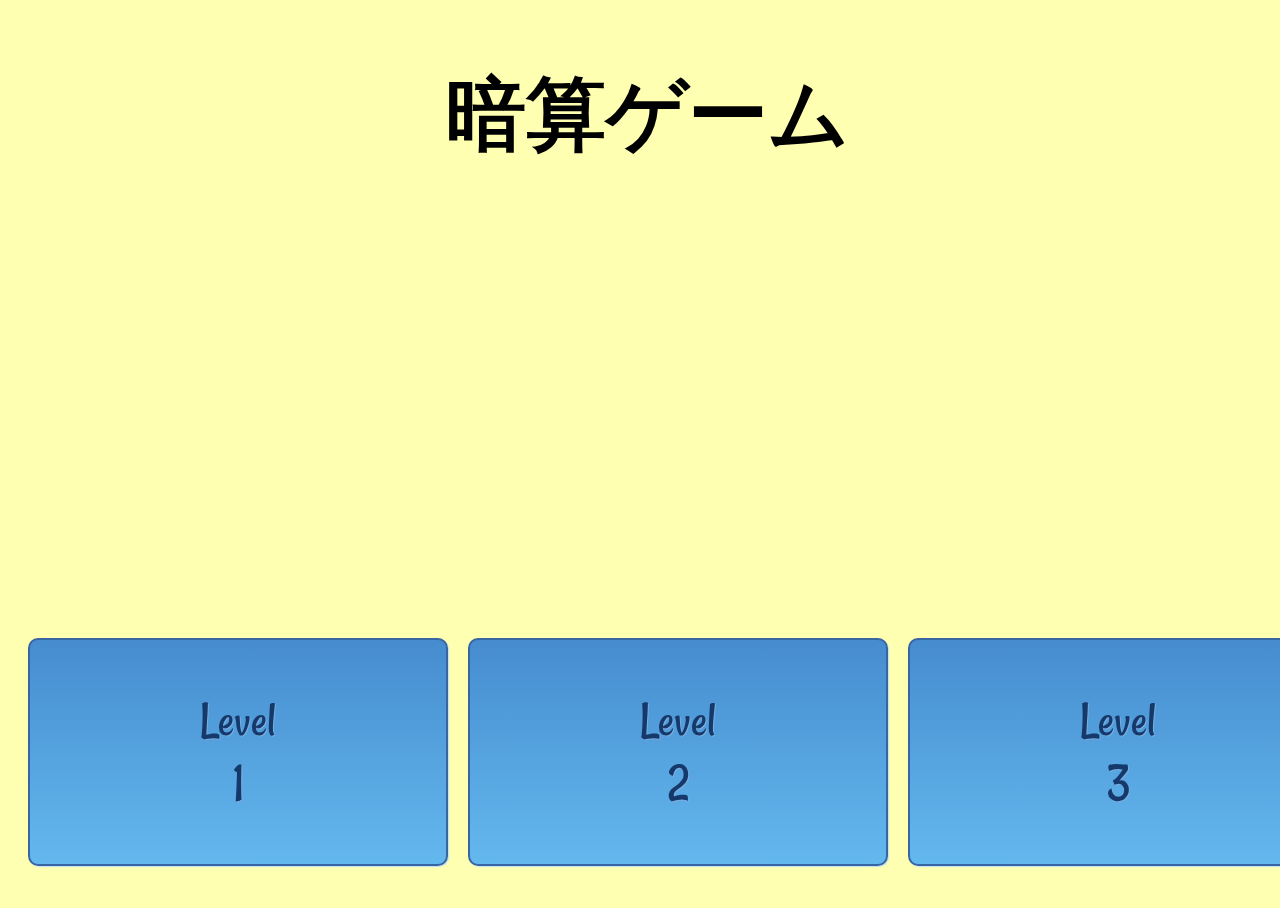
==== index.html @ 4c517719 "'first commit'" ====
<!DOCTYPE html>
<html lang="en">
<head>
	<meta charset="UTF-8">
	<meta http-equiv="X-UA-Compatible" content="IE=edge">
	<meta name="viewport" content="width=device-width, initial-scale=1.0">
	<title>Mental Arithmetic</title>
	<link rel="stylesheet" href="./style.css">
</head>
<body>
	<h1>暗算ゲーム</h1>
	<div class="level-section">
		<a href="./level1.html" class="level">Level 1</a>
		<a href="./level2.html" class="level">Level 2</a>
		<a href="./level3.html" class="level">Level 3</a>
	</div>
</body>
</html>
---- style.css ----
@import url("https://fonts.googleapis.com/css2?family=Rancho&display=swap");

* {
  top: 0;
  left: 0;
  box-sizing: border-box;
  font-family: "Rancho", cursive;
}
body {
  position: absolute;
  background-color: rgba(255, 255, 0, 0.3);
  height: 100vh;
  width: 100%;
}
#clock {
  position: absolute;
  display: flex;
  justify-content: center;
  align-items: center;
}
p {
  position: relative;
  font-size: 100px;
}
span {
  position: relative;
  width: 100%;
  font-size: 100px;
  margin-left: 20px;
}
.all-box {
  position: absolute;
  height: 100%;
  width: 100%;
}
#box {
  position: absolute;
  display: flex;
  justify-content: center;
  align-items: center;
  height: 100%;
}

.item {
  margin: 20px;
  text-decoration: none;
  color: #14396a !important;
  font-size: 50px;
  text-shadow: 1px 1px 0px #7cacde;
  box-shadow: 1px 1px 1px #bee2f9;
  padding: 90px;
  border-radius: 10px;
  border: 2px solid #3866a3;
  background: #63b8ee;
  background: linear-gradient(to top, #63b8ee, #468ccf);
}
.btn-box {
  top: 70%;
  position: absolute;
  display: flex;
  z-index: 10;
}
.btn {
  text-align: center;
  margin-left: 20px;
  text-decoration: none;
  color: #14396a !important;
  font-size: 50px;
  text-shadow: 1px 1px 0px #7cacde;
  box-shadow: 1px 1px 1px #bee2f9;
  padding: 50px 255px;
  border-radius: 10px;
  border: 2px solid #3866a3;
  background: #63b8ee;
  background: linear-gradient(to top, #63b8ee, #468ccf);
}
h1 {
  font-size: 5em;
  position: relative;
  display: flex;
  justify-content: center;
  align-items: center;
}
.level-section {
  top: 70%;
  position: absolute;
  display: flex;
  justify-content: space-around;
  z-index: 10;
}

.level {
  text-align: center;
  margin-left: 20px;
  text-decoration: none;
  color: #14396a !important;
  font-size: 50px;
  text-shadow: 1px 1px 0px #7cacde;
  box-shadow: 1px 1px 1px #bee2f9;
  padding: 50px 170px;
  border-radius: 10px;
  border: 2px solid #3866a3;
  background: #63b8ee;
  background: linear-gradient(to top, #63b8ee, #468ccf);
}
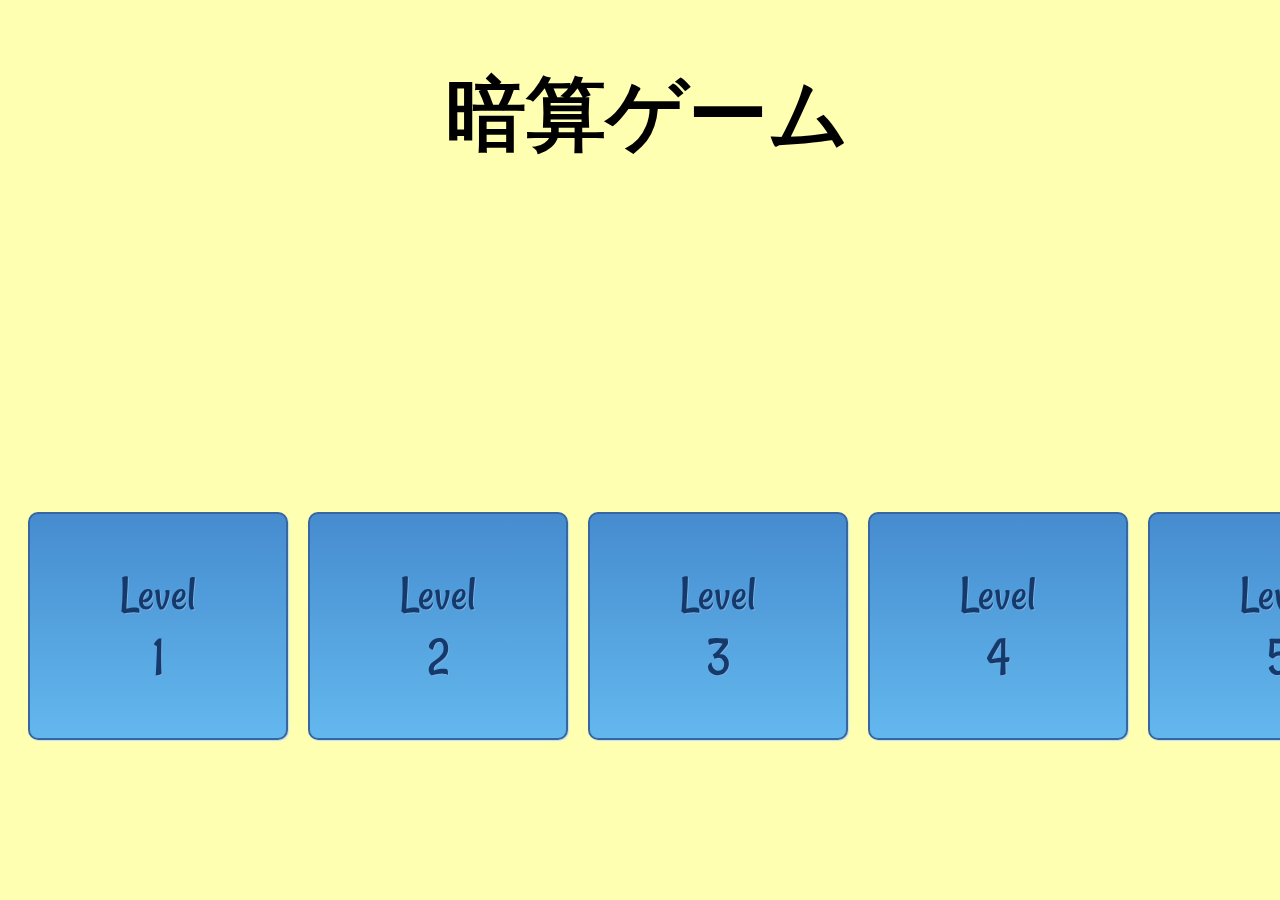
==== commit 3bf996eb: "'updated level1-5'" ====
--- a/index.html
+++ b/index.html
@@ -13,6 +13,8 @@
 		<a href="./level1.html" class="level">Level 1</a>
 		<a href="./level2.html" class="level">Level 2</a>
 		<a href="./level3.html" class="level">Level 3</a>
+		<a href="./level4.html" class="level">Level 4</a>
+		<a href="./level5.html" class="level">Level 5</a>
 	</div>
 </body>
 </html>--- a/style.css
+++ b/style.css
@@ -8,19 +8,33 @@
 }
 body {
   position: absolute;
+  display: inline-block;
   background-color: rgba(255, 255, 0, 0.3);
-  height: 100vh;
+  height: 80vh;
   width: 100%;
 }
+.title {
+  position: relative;
+  display: flex;
+  z-index: 10;
+  font-size: 3em;
+}
+
 #clock {
-  position: absolute;
+  position: relative;
   display: flex;
   justify-content: center;
   align-items: center;
 }
+.score {
+  position: relative;
+  display: flex;
+  justify-content: flex-end;
+}
 p {
+  margin: 0;
   position: relative;
-  font-size: 100px;
+  font-size: 80px;
 }
 span {
   position: relative;
@@ -29,8 +43,8 @@
   margin-left: 20px;
 }
 .all-box {
-  position: absolute;
-  height: 100%;
+  position: relative;
+  height: 90%;
   width: 100%;
 }
 #box {
@@ -38,7 +52,7 @@
   display: flex;
   justify-content: center;
   align-items: center;
-  height: 100%;
+  height: 50%;
 }
 
 .item {
@@ -48,15 +62,15 @@
   font-size: 50px;
   text-shadow: 1px 1px 0px #7cacde;
   box-shadow: 1px 1px 1px #bee2f9;
-  padding: 90px;
+  padding: 80px;
   border-radius: 10px;
   border: 2px solid #3866a3;
   background: #63b8ee;
   background: linear-gradient(to top, #63b8ee, #468ccf);
 }
 .btn-box {
-  top: 70%;
-  position: absolute;
+  top: 50%;
+  position: relative;
   display: flex;
   z-index: 10;
 }
@@ -65,7 +79,7 @@
   margin-left: 20px;
   text-decoration: none;
   color: #14396a !important;
-  font-size: 50px;
+  font-size: 40px;
   text-shadow: 1px 1px 0px #7cacde;
   box-shadow: 1px 1px 1px #bee2f9;
   padding: 50px 255px;
@@ -73,6 +87,7 @@
   border: 2px solid #3866a3;
   background: #63b8ee;
   background: linear-gradient(to top, #63b8ee, #468ccf);
+  cursor: pointer;
 }
 h1 {
   font-size: 5em;
@@ -97,7 +112,7 @@
   font-size: 50px;
   text-shadow: 1px 1px 0px #7cacde;
   box-shadow: 1px 1px 1px #bee2f9;
-  padding: 50px 170px;
+  padding: 50px 90px;
   border-radius: 10px;
   border: 2px solid #3866a3;
   background: #63b8ee;
